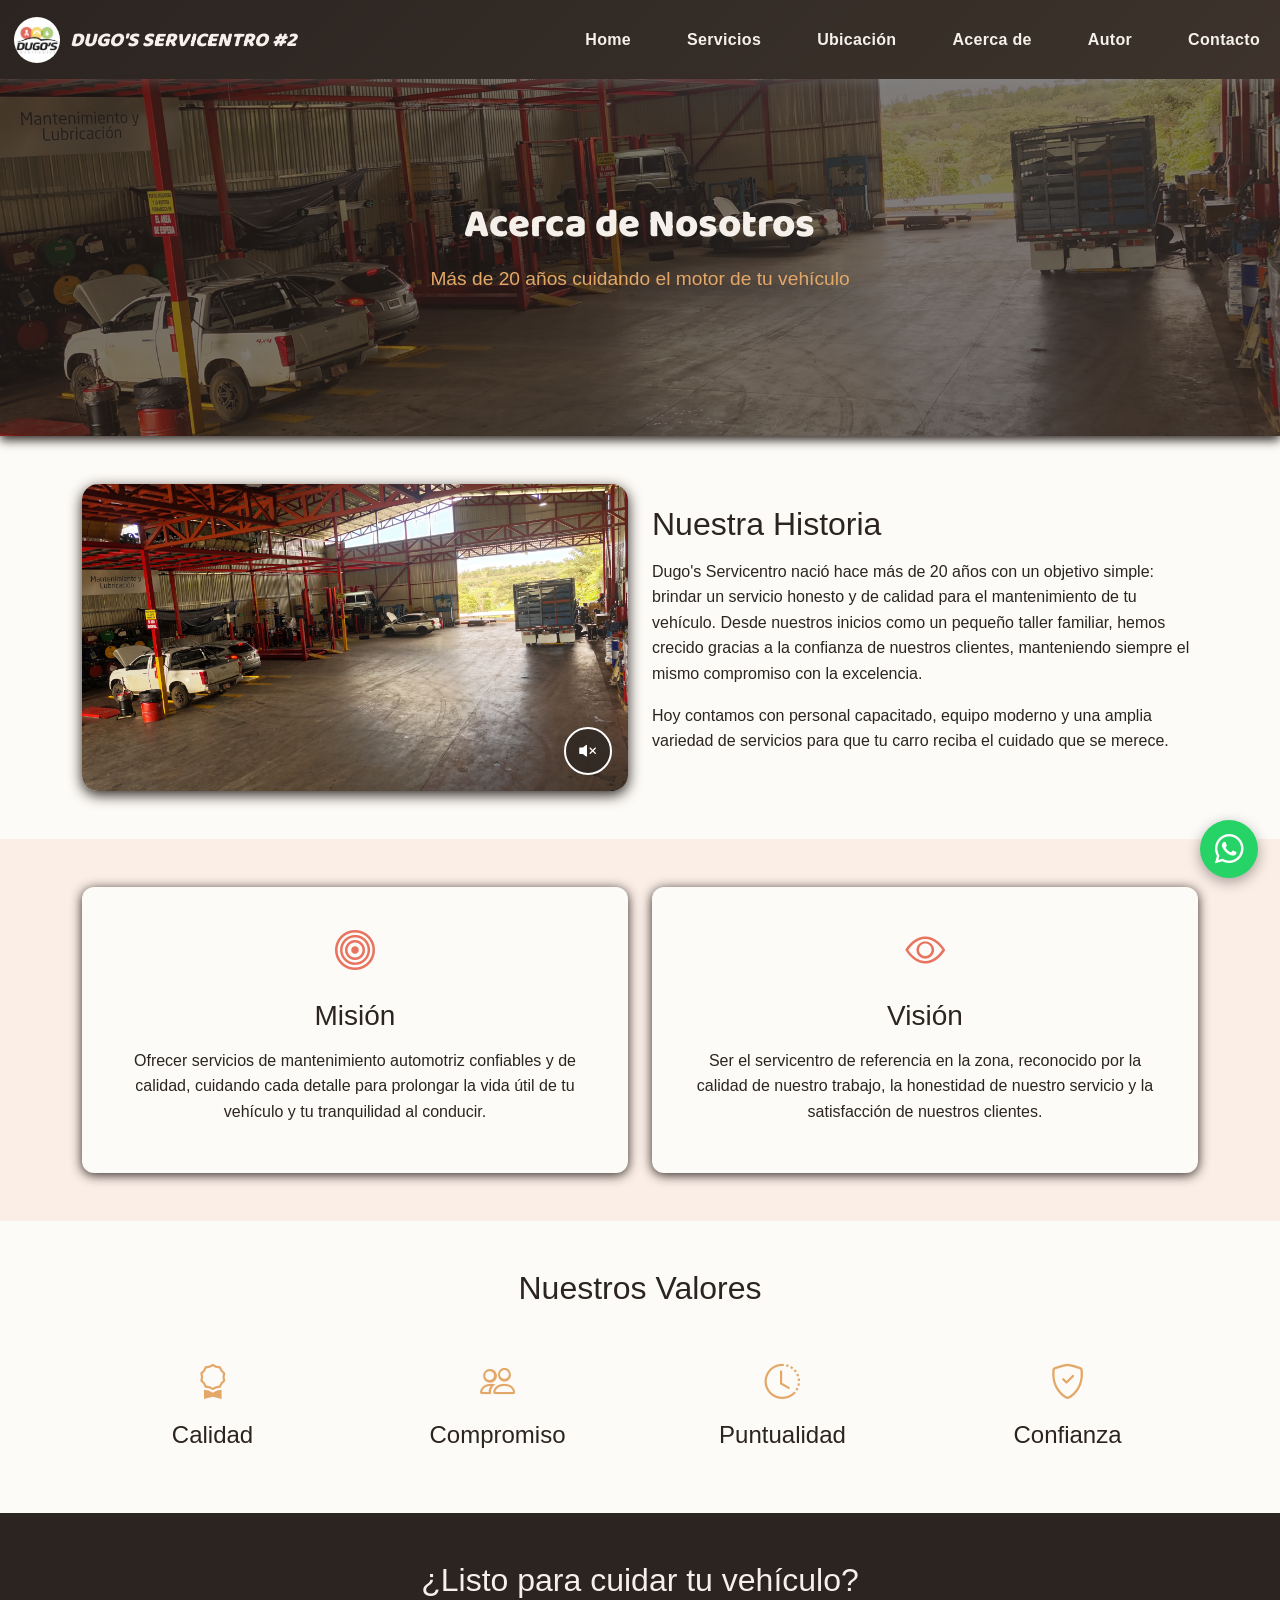
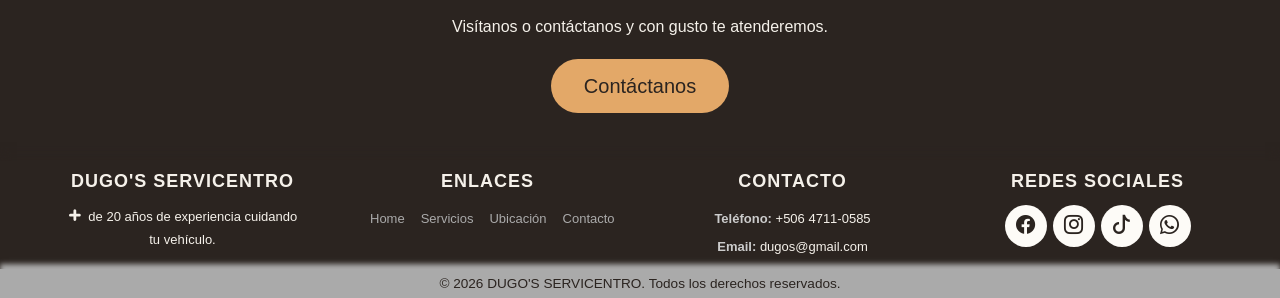
==== acerca.html @ f2dfa5b8 "Publicacion del sitio DUGO'S SERVICENTRO" ====
<!DOCTYPE html>
<html lang="es">

<head>
    <meta charset="UTF-8">
    <meta name="viewport" content="width=device-width, initial-scale=1.0">
    <title>Acerca de - DUGO'S SERVICENTRO #2</title>
    <!-- Google Font: Baloo 2 (tipografía del logo) -->
    <link rel="preconnect" href="https://fonts.googleapis.com">
    <link rel="preconnect" href="https://fonts.gstatic.com" crossorigin>
    <link href="https://fonts.googleapis.com/css2?family=Baloo+2:wght@700;800&display=swap" rel="stylesheet">

    <!--CSS BOOSTRAP-->
    <link href="https://cdn.jsdelivr.net/npm/bootstrap@5.3.8/dist/css/bootstrap.min.css" rel="stylesheet"
        integrity="sha384-sRIl4kxILFvY47J16cr9ZwB07vP4J8+LH7qKQnuqkuIAvNWLzeN8tE5YBujZqJLB" crossorigin="anonymous">
    <link rel="stylesheet" href="css/home.css">
    <!-- Icon Font Stylesheet -->
    <link href="https://cdnjs.cloudflare.com/ajax/libs/font-awesome/5.10.0/css/all.min.css" rel="stylesheet">
    <link rel="stylesheet" href="https://cdn.jsdelivr.net/npm/bootstrap-icons@1.11.3/font/bootstrap-icons.min.css">
</head>

<body>
    <!-- INICIO Encabezado principal y Barra de Navegación -->

    <nav class="navbar navbar-expand-lg fixed-top">
        <div class="container-fluid justify-content-lg-between">
            <div class="d-flex position-relative justify-content-center justify-content-lg-start w-100 w-lg-auto">
                <a class="navbar-brand d-flex align-items-center gap-2" href="index.html">
                    <img src="img/logoDugos.jpg" alt="Dugo's Servicentro" height="40">
                    DUGO'S SERVICENTRO #2
                </a>
                <button class="navbar-toggler position-absolute top-50 end-0 translate-middle-y" type="button"
                    data-bs-toggle="collapse" data-bs-target="#menuPrincipal" aria-controls="menuPrincipal"
                    aria-expanded="false" aria-label="Mostrar menú">
                    <span class="navbar-toggler-icon"></span>
                </button>
            </div>
            <div class="collapse navbar-collapse" id="menuPrincipal">
                <ul class="navbar-nav ms-auto mb-2 mb-lg-0 text-center text-nowrap">
                    <li class="nav-item">
                        <a class="nav-link" href="index.html">Home</a>
                    </li>
                    <li class="nav-item"><a class="nav-link" href="servicios.html">Servicios</a></li>
                    <li class="nav-item"><a class="nav-link" href="ubicacion.html">Ubicación</a></li>
                    <li class="nav-item"><a class="nav-link" aria-current="page" href="acerca.html">Acerca de</a></li>
                    <li class="nav-item"><a class="nav-link" href="autor.html">Autor</a></li>
                    <li class="nav-item"><a class="nav-link" href="contacto.html">Contacto</a></li>
                </ul>
            </div>
        </div>
    </nav>

    <main>
        <!-- INICIO Hero: Acerca de -->
        <section class="acerca-hero">
            <img src="img/dugosAcercade.jpeg" class="acerca-hero-img" alt="Taller de Dugo's Servicentro">
            <div class="acerca-hero-overlay">
                <h1>Acerca de Nosotros</h1>
                <p>Más de 20 años cuidando el motor de tu vehículo</p>
            </div>
        </section>
        <!-- FIN Hero: Acerca de -->

        <!-- INICIO Nuestra Historia -->
        <section class="acerca-historia py-5">
            <div class="container">
                <div class="row align-items-center gy-4">
                    <div class="col-lg-6">
                        <div class="video-historia-wrap">
                            <video id="videoHistoria" class="img-fluid rounded-4" autoplay muted loop playsinline
                                poster="img/dugosAcercade.jpeg">
                                <source src="img/acercaDugos2-comprimido.mp4" type="video/mp4">
                            </video>
                            <button id="btnSonidoHistoria" class="btn-sonido-overlay" aria-label="Activar sonido">
                                <i class="bi bi-volume-mute-fill"></i>
                            </button>
                        </div>
                    </div>
                    <div class="col-lg-6  ">
                        <h2>Nuestra Historia</h2>
                        <p>Dugo's Servicentro nació hace más de 20 años con un objetivo simple: brindar un servicio
                            honesto y de calidad para el mantenimiento de tu vehículo. Desde nuestros inicios como un
                            pequeño taller familiar, hemos crecido gracias a la confianza de nuestros clientes,
                            manteniendo siempre el mismo compromiso con la excelencia.</p>
                        <p>Hoy contamos con personal capacitado, equipo moderno y una amplia variedad de servicios
                            para que tu carro reciba el cuidado que se merece.</p>
                    </div>
                </div>
            </div>
        </section>
        <!-- FIN Nuestra Historia -->

        <!-- INICIO Misión y Visión -->
        <section class="section-mision-vision py-5">
            <div class="container">
                <div class="row g-4">
                    <div class="col-md-6">
                        <div class="card-mision h-100">

                            <i class="bi bi-bullseye"></i>
                            <h3>Misión</h3>
                            <p>Ofrecer servicios de mantenimiento automotriz confiables y de calidad, cuidando cada
                                detalle para prolongar la vida útil de tu vehículo y tu tranquilidad al conducir.</p>
                        </div>
                    </div>
                    <div class="col-md-6">
                        <div class="card-mision card-vision h-100">
                            <i class="bi bi-eye"></i>
                            <h3>Visión</h3>
                            <p>Ser el servicentro de referencia en la zona, reconocido por la calidad de nuestro
                                trabajo, la honestidad de nuestro servicio y la satisfacción de nuestros clientes.</p>
                        </div>
                    </div>
                </div>
            </div>
        </section>
        <!-- FIN Misión y Visión -->

        <!-- INICIO Nuestros Valores -->
        <section class="section-valores py-5">
            <div class="container">
                <h2 class="text-center mb-5">Nuestros Valores</h2>
                <div class="row g-4 text-center">
                    <div class="col-6 col-md-3">
                        <div class="valor-item">
                            <i class="bi bi-award"></i>
                            <h4>Calidad</h4>
                        </div>
                    </div>
                    <div class="col-6 col-md-3">
                        <div class="valor-item">
                            <i class="bi bi-people"></i>
                            <h4>Compromiso</h4>
                        </div>
                    </div>
                    <div class="col-6 col-md-3">
                        <div class="valor-item">
                            <i class="bi bi-clock-history"></i>
                            <h4>Puntualidad</h4>
                        </div>
                    </div>
                    <div class="col-6 col-md-3">
                        <div class="valor-item">
                            <i class="bi bi-shield-check"></i>
                            <h4>Confianza</h4>
                        </div>
                    </div>
                </div>
            </div>
        </section>
        <!-- FIN Nuestros Valores -->

        <!-- INICIO CTA -->
        <section class="acerca-cta text-center py-5">
            <div class="container">
                <h2>¿Listo para cuidar tu vehículo?</h2>
                <p>Visítanos o contáctanos y con gusto te atenderemos.</p>
                <a href="contacto.html" class="btn btn-lg">Contáctanos</a>
            </div>
        </section>
        <!-- FIN CTA -->
    </main>

    <!-- INICIO footer -->
    <footer>
        <div class="footer-top">
            <div class="footer-content">
                <div class="footer-column">
                    <h3>DUGO'S SERVICENTRO</h3>
                    <p><i class="bi bi-plus-lg"></i> de 20 años de experiencia cuidando tu
                        vehículo.</p>

                </div>
                <div class="footer-column">
                    <h3>Enlaces</h3>
                    <ul>
                        <li><a href="index.html">Home</a></li>
                        <li><a href="servicios.html">Servicios</a></li>
                        <li><a href="ubicacion.html">Ubicación</a></li>
                        <li><a href="contacto.html">Contacto</a></li>
                    </ul>
                </div>
                <div class="footer-column">
                    <h3>Contacto</h3>
                    <p><strong>Teléfono:</strong> +506 4711-0585</p>
                    <p><strong>Email:</strong> dugos@gmail.com</p>
                </div>
                <div class="footer-column">
                    <h3>Redes sociales</h3>
                    <div class="redes-sociales">
                        <a href="https://facebook.com" target="_blank" rel="noopener" aria-label="Facebook"><i
                                class="bi bi-facebook"></i></a>
                        <a href="https://instagram.com" target="_blank" rel="noopener" aria-label="Instagram"><i
                                class="bi bi-instagram"></i></a>
                        <a href="https://tiktok.com" target="_blank" rel="noopener" aria-label="TikTok"><i
                                class="bi bi-tiktok"></i></a>
                        <a href="https://wa.me/50663213838" target="_blank" rel="noopener" aria-label="WhatsApp"><i
                                class="bi bi-whatsapp"></i></a>
                    </div>
                </div>
            </div>
        </div>
        <div class="footer-bottom text-center py-1">
            &copy; <span id="anioActual"></span> DUGO'S SERVICENTRO. Todos los derechos reservados.
        </div>
    </footer>
    <!-- FIN footer -->
    <a href="https://wa.me/50663213838" target="_blank" rel="noopener" class="whatsapp-flotante"
        aria-label="Escribir por WhatsApp"><i class="bi bi-whatsapp"></i></a>


    <!--JS boostrap-->
    <script src="https://cdn.jsdelivr.net/npm/bootstrap@5.3.8/dist/js/bootstrap.bundle.min.js"
        integrity="sha384-FKyoEForCGlyvwx9Hj09JcYn3nv7wiPVlz7YYwJrWVcXK/BmnVDxM+D2scQbITxI"
        crossorigin="anonymous"></script>
    <script src="js/principal.js"></script>

</body>

</html>
---- css/home.css ----
/* ========== INICIO estilos generales ========== */
* {
    margin: 0;
    padding: 0;
    box-sizing: border-box;
}

:root {
    /* Fondos */
    --bg-body: #FDFBF7;
    --bg-section-1: #FDFBF7;
    --bg-section-2: #FBEEE6;
    --bg-section-3: #F5EFDC;
    --bg-footer: #2B2420;

    /* Texto */
    --text-body: #2B2420;
    --text-footer: #F5F1EA;

    /* Acentos (colores del logo) */
    --color-coral: #E8735F;
    --color-naranja: #E3A868;
    --color-oliva: #C9C24E;


}

html {
    scroll-behavior: smooth;
    height: 100%;
    overflow-x: hidden;
    background-color: var(--bg-footer);
}

body {
    font-family: 'Open Sans', 'Roboto', 'Poppins', sans-serif;
    color: var(--text-body);
    line-height: 1.6;
    min-height: 100vh;
    min-height: 100dvh;
    padding-top: 76px;
    overflow-x: hidden;
    background-color: var(--bg-section-1);
    display: flex;
    flex-direction: column;
}

main {
    flex: 1 0 auto;
}

img {
    max-width: 100%;
    height: auto;
    display: block;
}

h1,
h2,
h3,
h4,
h5,
h6 {
    color: var(--text-body);
    margin-bottom: 15px;
}

a {
    color: var(--text-body);
    text-decoration: none;
}

a:hover {
    color: var(--color-oliva);
    text-decoration: underline;
}

/* ========== fin estilos generales ========== */


/* ========== INICIO Barra de Navegación ========== */
.navbar {
    background: linear-gradient(135deg, #2B2420 0%, #3d332c 100%);
    box-shadow: 0 2px 12px rgba(149, 148, 148, 0.35);
    padding-top: 0.6rem;
    padding-bottom: 0.6rem;
}

.navbar-nav {
    gap: 0.5rem;

}


.navbar-collapse {
    background-color: var(--bg-footer);
    margin-top: 10px;
    padding: 12px 15px;
    border-radius: 0 0 10px 10px;
    box-shadow: 0 4px 14px rgba(0, 0, 0, 0.35);
}

.navbar-brand {
    font-family: 'Baloo 2', sans-serif;
    font-weight: 800;
    font-style: italic;
    color: var(--text-footer);
}

.navbar-brand:hover,
.navbar-brand:focus {
    color: var(--text-footer);
}

.navbar-brand img {
    height: 50px;
    width: auto;
    border-radius: 50%;
    border: 2px solid transparent;
    transition: border-color 0.25s ease, transform 0.25s ease;
}

.navbar-brand:hover img {
    border-color: var(--color-coral);
    transform: scale(1.05);
}

.nav-link {
    position: relative;
    color: var(--text-footer);
    font-weight: 600;
    letter-spacing: 0.02em;
    transition: color 0.25s ease;
}


.nav-link:hover,
.nav-link:focus-visible {
    color: var(--color-coral);
}

.navbar-nav .nav-link.show {
    color: var(--color-coral);
}

.navbar-nav .nav-link.active {
    color: #fff;
}

.navbar a:hover {
    text-decoration: none;
}

.navbar-toggler {
    background-color: transparent;
    border: 2px solid var(--text-footer);
    border-radius: 8px;
    padding: 0.5rem 0.7rem;
    line-height: 1;
}

.navbar-toggler i {
    color: var(--bg-footer);
    font-size: 1.6rem;
}

.navbar-toggler-icon {
    --bs-navbar-toggler-icon-bg: url("data:image/svg+xml,%3csvg xmlns='http://www.w3.org/2000/svg' viewBox='0 0 30 30'%3e%3cpath stroke='%23fff' stroke-linecap='round' stroke-miterlimit='10' stroke-width='2' d='M4 7h22M4 15h22M4 23h22'/%3e%3c/svg%3e");
}


.navbar-toggler:focus {
    box-shadow: 0 0 0 0.15rem rgba(255, 255, 255, 0.6);
}

.dropdown-menu {
    background-color: #3d332c;
    border: none;
    border-radius: 10px;
    box-shadow: 0 6px 20px rgba(0, 0, 0, 0.3);
    padding: 0.4rem;
}

.dropdown-item {
    color: var(--bg-section-3);
    border-radius: 6px;
    transition: background-color 0.2s ease, color 0.2s ease;
}

.dropdown-item:hover,
.dropdown-item:focus-visible {
    background-color: var(--bg-section-3);
    color: var(--bg-footer);
}

@media (min-width: 992px) {
    .navbar-collapse {
        background-color: transparent;
        margin-top: 0;
        padding: 0;
        border-radius: 0;
        box-shadow: none;
    }

    .navbar-nav {
        gap: 2.5rem;
    }
}

/* ========== FIN Barra de Navegación ========== */


/* ========== INICIO Sección Banner: información principal y bienvenida ========== */
#banner {

    width: 100%;
    height: 100%;
    margin: 0;
    padding: 0;
    box-shadow: 0 4px 10px var(--bg-footer);
}

#banner .carousel {
    width: 100%;
    height: 70vh;
    position: relative;
}

#banner .carousel-inner {
    height: 100%;
}

#banner .carousel-item {
    height: 100%;
    width: 100%;
}

#banner .carousel-item img {
    height: 100%;
    width: 100%;
    object-fit: cover;
}

#banner .carousel-caption {
    background: rgba(0, 0, 0, 0.5);
    padding: 40px 20px;
    border-radius: 50px;
}

#banner .carousel-caption h5 {
    color: var(--color-naranja);
    font-size: 38px;
    font-weight: bold;
    margin-bottom: 20px;
}

#banner .carousel-caption p {
    color: var(--color-oliva);
    font-size: 18px;
}

/* ========== FIN Sección Banner: información principal y bienvenida ========== */


/*=== Inicio de informacion==*/

.informacion {
    display: flex;
    align-items: center;
    justify-content: center;
    gap: 4rem;
    padding: 5rem 8%;
    flex-wrap: wrap;
    scroll-margin-top: 90px;
    box-shadow: 0 -4px 10px var(--bg-footer);

}

.logo-img-wrap {
    flex: 0 0 320px;
}

.logo-img-wrap img {
    width: 320px;
    height: 320px;
    object-fit: fill;
    border-radius: 100%;
    border: 8px solid #2B2420;
}

.informacion-content {
    flex: 0 0 420px;
    max-width: 520px;
}

.informacion-content h1 {
    font-size: 2rem;
    margin-bottom: 1rem;
    font-family: Georgia, 'Times New Roman', serif;
}

.informacion-content p {
    color: var(--text-body);
}

.informacion-content .Info-check {
    display: flex;
    align-items: flex-start;
    gap: 0.6rem;
    color: var(--text-body);
    font-weight: 500;
}

.Info-check i {
    color: var(--color-coral);
    background: none;
    border-radius: 50%;
    width: 50px;
    height: 50px;
    display: inline-flex;
    align-items: flex-start;
    font-size: 0.8rem;
}


.btn {

    display: block;
    width: fit-content;
    margin: 1.2rem auto 0;
    background-color: var(--color-naranja);
    color: var(--bg-footer);
    font-weight: 200;
    padding: 0.7rem 2rem;
    border-radius: 50px;
    transition: background-color 0.2s ease-in-out;
}

.btn:hover {
    background-color: var(--color-coral);
    color: var(--color-oliva);

}

/*=== final de informacion==*/

/* Inicio de Consejos*/

.section-consejos {
    background-color: var(--bg-section-1);
    box-shadow: 0 -4px 10px var(--bg-footer);
}

.card-servicio {
    box-shadow: 0 2px 12px var(--bg-footer);
    transition: transform 0.51s;

}

.card-servicio:hover {
    box-shadow: 0 6px 20px var(--bg-footer);
    transform: translateY(-8px);

}

.reveal-consejo span {
    display: inline-block;
    opacity: 0;
    transform: translateY(20px);
    transition: opacity 0.4s ease, transform 0.4s ease;
}

.reveal-consejo.visible span {
    opacity: 1;
    transform: translateY(0);
}


.card-servicio .card-img-top {
    height: 400px;
    object-fit: cover;
}



/*Fin de Noticias*/

/* ---Inicio de preguntas frecuentes --- */
.section-preguntas {
    background-color: var(--bg-section-1);
    box-shadow: 0 -4px 10px var(--bg-footer);
    max-width: 2400px;
}

.section-preguntas h2 {
    text-align: center;

}

.reveal-titulo span {
    display: inline-block;
    opacity: 0;
    transform: translateY(20px);
    transition: opacity 0.4s ease, transform 0.4s ease;
}

.reveal-titulo.visible span {
    opacity: 1;
    transform: translateY(0);
}



.accordion-lubricentro .accordion-button {
    font-weight: 600;
    color: var(--text-body);
}

.accordion-lubricentro .accordion-button:not(.collapsed) {
    color: var(--bg-section-1);
    background-color: var(--bg-footer);
    box-shadow: inset 0 -1px 0 rgba(0, 0, 0, 0.1);


}

.accordion-lubricentro .accordion-button:not(.collapsed)::after {
    background-image: url("data:image/svg+xml,%3csvg xmlns='http://www.w3.org/2000/svg' viewBox='0 0 16 16' fill='%23fff'%3e%3cpath fill-rule='evenodd' d='M1.646 4.646a.5.5 0 0 1 .708 0L8 10.293l5.646-5.647a.5.5 0 0 1 .708.708l-6 6a.5.5 0 0 1-.708 0l-6-6a.5.5 0 0 1 0-.708z'/%3e%3c/svg%3e");
}



.accordion-lubricentro .accordion-button:focus {
    box-shadow: 0 0 0 0.2rem white;
}

.accordion-lubricentro .accordion-button::after {
    filter: none;
}

/*=====Redes sociales=====*/

.redes-sociales {
    display: flex;
    flex-wrap: nowrap;
    justify-content: center;
    gap: 6px;
}

.redes-sociales a {
    display: inline-flex;
    align-items: center;
    justify-content: center;
    width: 36px;
    height: 36px;
    border-radius: 50%;
    background-color: var(--bg-body);
    color: var(--text-body);
    font-size: 1rem;
    transition: background-color 0.25s ease, transform 0.25s ease;
}

@media (min-width: 1001px) {
    .redes-sociales a {
        width: 42px;
        height: 42px;
        font-size: 1.2rem;
    }
}

.redes-sociales a:hover {
    background-color: var(--bg-footer);
    color: var(--text-footer);
    transform: translateY(-3px);
}


.redes-sociales a:hover .bi-facebook {
    color: #1877f2;
}

.redes-sociales a:hover .bi-instagram {
    color: #E1306C;
}

.redes-sociales a:hover .bi-tiktok {
    color: white;
}

.redes-sociales a:hover .bi-whatsapp {
    color: #25D366;
}

.whatsapp-flotante {
    position: fixed;
    bottom: 22px;
    right: 22px;
    z-index: 1050;
    background-color: #25D366;
    color: #fff;
    width: 58px;
    height: 58px;
    border-radius: 50%;
    display: flex;
    align-items: center;
    justify-content: center;
    font-size: 1.8rem;
    box-shadow: 0 4px 14px rgba(0, 0, 0, 0.35);
    animation: pulso 2.2s infinite;
}


.whatsapp-flotante:hover {
    color: var(--bg-footer);
}

@keyframes pulso {
    0% {
        box-shadow: 0 0 0 0 rgba(37, 211, 102, 0.55);
    }

    70% {
        box-shadow: 0 0 0 14px rgba(37, 211, 102, 0);
    }

    100% {
        box-shadow: 0 0 0 0 rgba(37, 211, 102, 0);
    }
}

/* <!-- INICIO footer -->*/


.footer-top h3 {
    color: var(--text-footer) !important;
    font-size: 18px;
    margin-bottom: 2px;
    text-transform: uppercase;
    letter-spacing: 1px;
    font-weight: bold;
    position: relative;
    padding-bottom: 10px;
}


.footer-top {
    background-color: var(--bg-footer);
    padding: 10px 50px 5px;
    color: var(--text-footer);
    box-shadow: 0 -4px 10px var(--bg-footer);
}

.footer-content {
    max-width: 2000px;
    margin: 0 auto;
    flex-wrap: wrap;
    display: flex;
    justify-content: center;
    gap: 40px;

}

.footer-column {
    flex: 0 0 100%;
    min-width: 0;
    text-align: center;
    padding: 0 15px;
    margin: 2px;
    position: relative;
}

@media (min-width: 1001px) {
    .footer-column {
        flex: 0 0 calc(25% - 30px);
        min-width: 180px;
        margin: 0 0 2px;
    }
}



.footer-column p {
    font-size: 13px;
    line-height: 1.8;
    margin-bottom: 3px;
    display: inline-block;
}

.footer-column p strong {
    color: #ccc;
}

.footer-column p .bi-plus-lg {
    color: var(--text-footer);
    margin-right: 4px;
    -webkit-text-stroke: 2px var(--text-footer);
}

.footer-column ul {
    list-style: none;
    padding: 0;
    margin: 0;
    display: inline-flex;
    gap: 8px 16px;
}


.footer-column ul li {
    margin-bottom: 0;
}

.footer-column ul li a {
    color: #aaa;
    font-size: 13px;
    text-decoration: none;
    transition: color 0.2s ease;
}

.footer-column ul li a:hover {
    color: var(--color-coral);
    text-decoration: none;
}

.footer-bottom {
    font-size: 0.85rem;
    background-color: #aaa;
    box-shadow: 0 -5px 5px #aaa;

}

/* ========== INICIO banner Página Acerca de ========== */

.acerca-hero {
    position: relative;
    min-height: 40vh;
    display: flex;
    align-items: center;
    justify-content: center;
    overflow: hidden;
    box-shadow: 0 4px 10px var(--bg-footer);
}

.acerca-hero-img {
    position: absolute;
    inset: 0;
    width: 100%;
    height: 100%;
    object-fit: cover;
    z-index: 0;
    box-shadow: 0 4px 10px var(--bg-footer);
}

.acerca-hero::before {
    content: '';
    position: absolute;
    inset: 0;
    background-color: rgba(43, 36, 32, 0.6);
    z-index: 1;
}

.acerca-hero-overlay {
    position: relative;
    z-index: 2;
    text-align: center;
    color: var(--text-footer);
    padding: 2rem;
}

.acerca-hero-overlay h1 {
    color: var(--text-footer);
    font-family: 'Baloo 2', sans-serif;
    font-weight: 800;
}

.acerca-hero-overlay p {
    color: var(--color-naranja);
    font-size: 1.2rem;
}

/*
fin del banner de acerca de*/

/*Inicio de Historia*/
.acerca-historia {
    background-color: var(--bg-section-1);
}

.acerca-historia img {

    box-shadow: 0 4px 14px var(--bg-footer);

}

.video-historia-wrap {
    position: relative;
}

.video-historia-wrap video {
    width: 100%;
    display: block;
    box-shadow: 0 4px 14px var(--bg-footer);
}

.btn-sonido-overlay {
    position: absolute;
    bottom: 16px;
    right: 16px;
    width: 48px;
    height: 48px;
    border-radius: 50%;
    background-color: rgba(43, 36, 32, 0.75);
    color: #fff;
    border: 2px solid #fff;
    font-size: 1.3rem;
    display: flex;
    align-items: center;
    justify-content: center;
    cursor: pointer;
    transition: background-color 0.2s ease, transform 0.2s ease;
}

.btn-sonido-overlay:hover {
    background-color: var(--color-coral);
    transform: scale(1.08);
}

.section-mision-vision {
    background-color: var(--bg-section-2);

}



.card-mision {
    background-color: var(--bg-body);
    border-radius: 12px;
    padding: 2rem;
    box-shadow: 0 2px 12px var(--bg-footer);
    text-align: center;
    transition: transform 0.51s;

}

.card-mision:hover {
    box-shadow: 0 6px 20px var(--bg-footer);
    transform: translateY(-25px);
}



.card-mision i {
    font-size: 2.5rem;
    color: var(--color-coral);
    margin-bottom: 1rem;
    display: inline-block;
}

.card-vision:hover {
    box-shadow: 0 6px 20px var(--bg-footer);
    transform: translateY(-25px);
}



.section-valores {
    background-color: var(--bg-section-1);
}

.valor-item i {
    font-size: 2.2rem;
    color: var(--color-naranja);
    margin-bottom: 0.6rem;
    display: inline-block;
}

.acerca-cta {
    background-color: var(--bg-footer);
    color: var(--text-footer);
}

.acerca-cta h2 {
    color: var(--text-footer);
}

/* ========== FIN Página Acerca de ========== */


/* ========== INICIO Página Autor ========== */
.autor-foto {
    width: 260px;
    height: 260px;
    object-fit: cover;
    border-radius: 50%;
    border: 8px solid var(--bg-footer);
    margin: 0 auto;
    box-shadow: 0 4px 14px var(--bg-footer);
}

.autor-rol {
    color: var(--color-coral);
    font-weight: 600;
    margin-bottom: 1rem;
}

.autor-contacto-rapido {
    display: flex;
    flex-wrap: wrap;
    gap: 1rem;
    margin-top: 1.2rem;
}

.autor-contacto-rapido a {
    display: inline-flex;
    align-items: center;
    gap: 0.4rem;
    font-weight: 600;
    color: var(--text-body);
}

.autor-contacto-rapido a:hover {
    color: var(--color-coral);
}

/* ========== FIN Página Autor ========== */


/* ========== INICIO Página Contacto ========== */
.contacto-info-form {
    background-color: var(--bg-section-1);
}

.lista-contacto {
    list-style: none;
    padding: 0;
    margin: 1.5rem 0;
}

.lista-contacto li {
    display: flex;
    align-items: center;
    gap: 0.7rem;
    margin-bottom: 0.9rem;
}

.lista-contacto i {
    color: var(--color-coral);
    font-size: 1.2rem;
    flex: 0 0 auto;
}

.form-contacto {
    background-color: var(--bg-body);
    border-radius: 12px;
    padding: 2rem;
    box-shadow: 0 2px 12px var(--bg-footer);
}

.form-contacto .form-control:focus {
    border-color: var(--color-naranja);
    box-shadow: 0 0 0 0.2rem rgba(227, 168, 104, 0.35);
}

.contacto-mapa iframe {
    display: block;
    box-shadow: 0 -4px 10px var(--bg-footer);
}

/* ========== FIN Página Contacto ========== */


/* ========== INICIO Página Ubicación ========== */
.ubicacion-mapa-section {
    background-color: var(--bg-section-1);
}

#mapa-ubicacion {
    width: 100%;
    height: 450px;
    border-radius: 12px;
    box-shadow: 0 4px 14px var(--bg-footer);
}

#ubicacion-estado.text-success {
    color: #2e7d32;
    font-weight: 600;
}

#ubicacion-estado.text-danger {
    color: #c62828;
    font-weight: 600;
}

/* ========== FIN Página Ubicación ========== */


/* ========== INICIO Página Servicios ========== */
.section-servicios {
    background-color: var(--bg-section-1);
}

.card-servicio-icono {
    box-shadow: 0 2px 12px var(--bg-footer);
    transition: transform 0.3s ease;
}

.card-servicio-icono:hover {
    transform: translateY(-8px);
    box-shadow: 0 6px 20px var(--bg-footer);
}

.servicio-icono {
    font-size: 2.5rem;
    color: var(--color-coral);
    margin-bottom: 1rem;
}

.section-galeria {
    background-color: var(--bg-section-2);
}

.btn-filtro {
    background-color: transparent;
    border: 2px solid var(--bg-footer);
    color: var(--text-body);
    border-radius: 50px;
    padding: 0.4rem 1.2rem;
    margin: 0.25rem;
    font-weight: 600;
    transition: background-color 0.2s ease, color 0.2s ease;
}

.btn-filtro:hover {
    background-color: var(--color-oliva);
    color: var(--bg-footer);
}

.btn-filtro.active {
    background-color: var(--bg-footer);
    color: var(--text-footer);
}

.galeria-img {
    width: 100%;
    height: 220px;
    object-fit: cover;
    box-shadow: 0 2px 12px var(--bg-footer);
    transition: transform 0.3s ease;
}

.galeria-img:hover {
    transform: scale(1.03);
}

/* ========== FIN Página Servicios ========== */
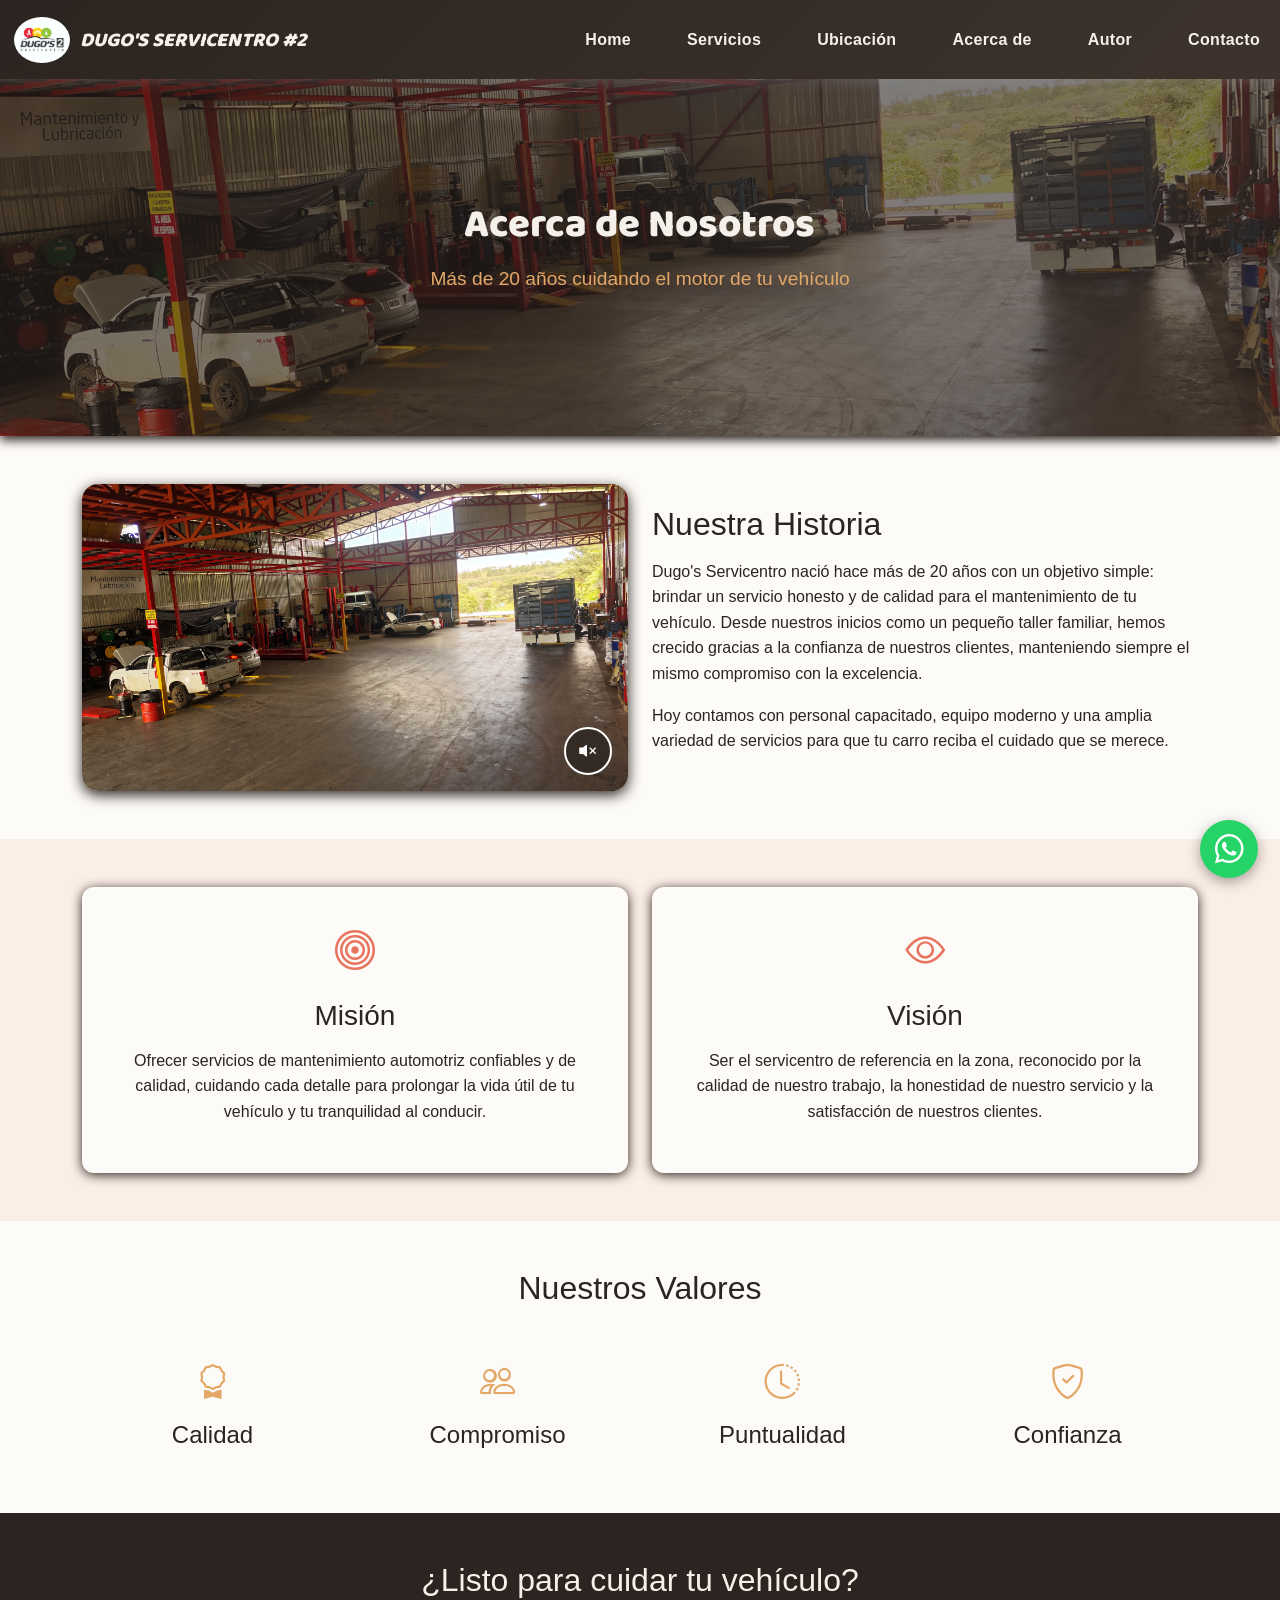
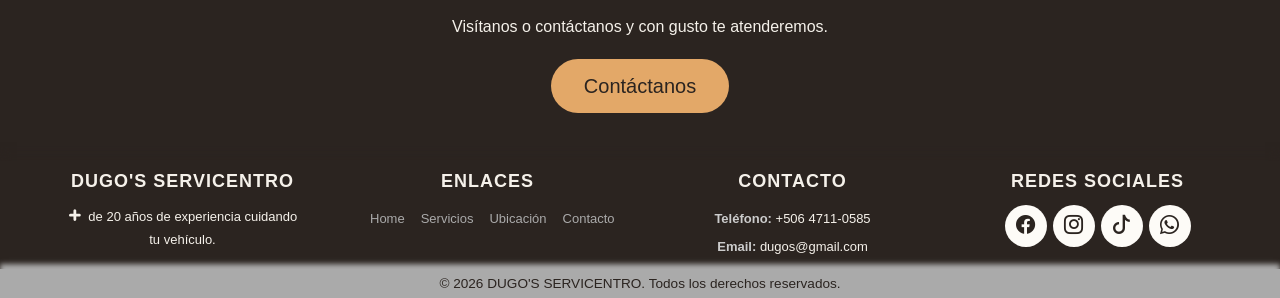
==== commit 0a41d474: "Actualizar logo a logoDugos.jpeg y referencias en todas las paginas" ====
--- a/acerca.html
+++ b/acerca.html
@@ -26,7 +26,7 @@
         <div class="container-fluid justify-content-lg-between">
             <div class="d-flex position-relative justify-content-center justify-content-lg-start w-100 w-lg-auto">
                 <a class="navbar-brand d-flex align-items-center gap-2" href="index.html">
-                    <img src="img/logoDugos.jpg" alt="Dugo's Servicentro" height="40">
+                    <img src="img/logoDugos.jpeg" alt="Dugo's Servicentro" height="40">
                     DUGO'S SERVICENTRO #2
                 </a>
                 <button class="navbar-toggler position-absolute top-50 end-0 translate-middle-y" type="button"
--- a/css/home.css
+++ b/css/home.css
@@ -257,6 +257,27 @@
 #banner .carousel-caption p {
     color: var(--color-oliva);
     font-size: 18px;
+}
+
+@media (max-width: 767.98px) {
+    #banner .carousel {
+        height: auto;
+        aspect-ratio: 16 / 9;
+    }
+
+    #banner .carousel-caption {
+        padding: 16px 14px;
+        border-radius: 16px;
+    }
+
+    #banner .carousel-caption h5 {
+        font-size: 22px;
+        margin-bottom: 8px;
+    }
+
+    #banner .carousel-caption p {
+        font-size: 14px;
+    }
 }
 
 /* ========== FIN Sección Banner: información principal y bienvenida ========== */
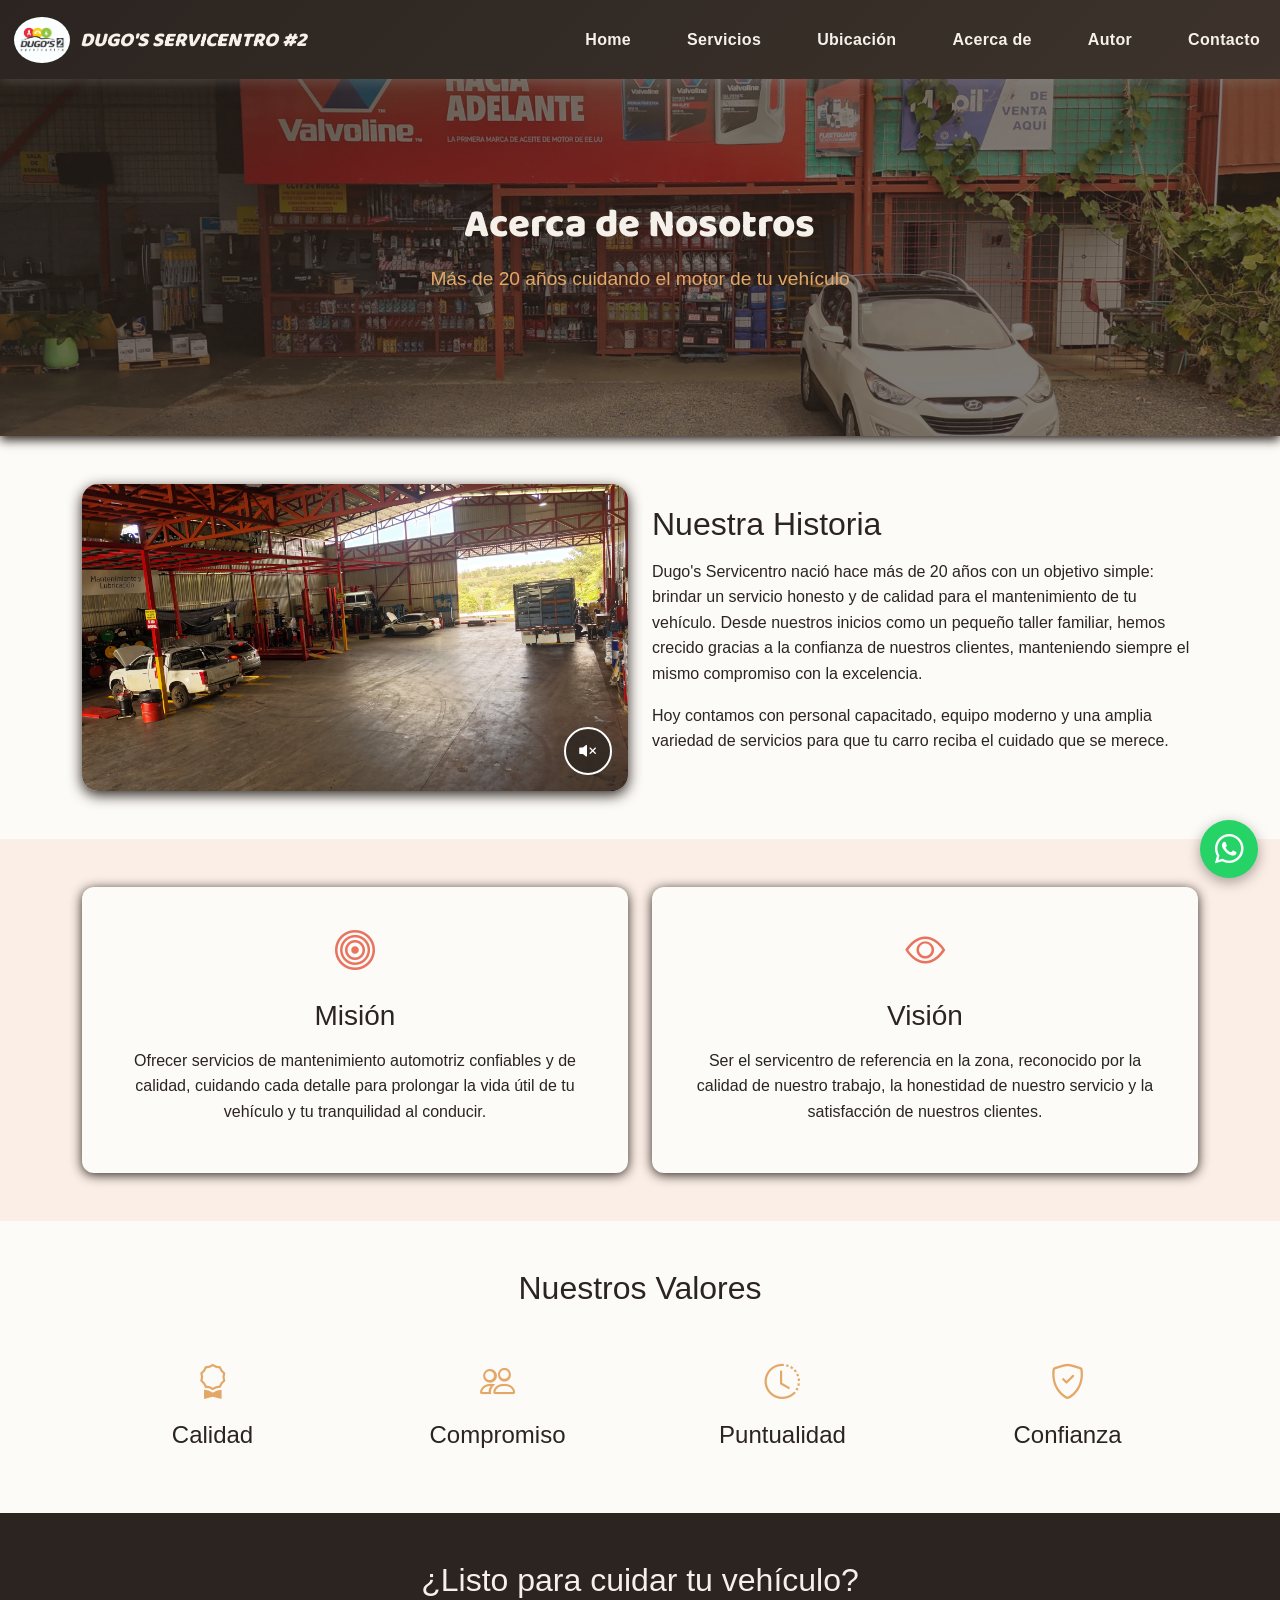
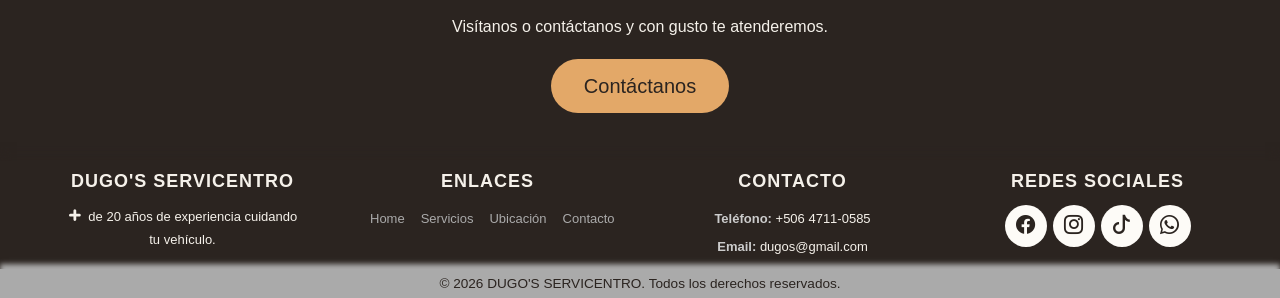
==== commit 27370929: "Actualizar galeria de trabajos, clima en ubicacion y enlaces de contacto - Convertir fotos HEIC del " ====
--- a/acerca.html
+++ b/acerca.html
@@ -53,7 +53,7 @@
     <main>
         <!-- INICIO Hero: Acerca de -->
         <section class="acerca-hero">
-            <img src="img/dugosAcercade.jpeg" class="acerca-hero-img" alt="Taller de Dugo's Servicentro">
+            <img src="img/dugosBanner1.jpeg" class="acerca-hero-img" alt="Taller de Dugo's Servicentro">
             <div class="acerca-hero-overlay">
                 <h1>Acerca de Nosotros</h1>
                 <p>Más de 20 años cuidando el motor de tu vehículo</p>
@@ -188,7 +188,7 @@
                 <div class="footer-column">
                     <h3>Redes sociales</h3>
                     <div class="redes-sociales">
-                        <a href="https://facebook.com" target="_blank" rel="noopener" aria-label="Facebook"><i
+                        <a href="https://www.facebook.com/p/Dugos-2-61571869091910/" target="_blank" rel="noopener" aria-label="Facebook"><i
                                 class="bi bi-facebook"></i></a>
                         <a href="https://instagram.com" target="_blank" rel="noopener" aria-label="Instagram"><i
                                 class="bi bi-instagram"></i></a>
--- a/css/home.css
+++ b/css/home.css
@@ -12,6 +12,7 @@
     --bg-section-2: #FBEEE6;
     --bg-section-3: #F5EFDC;
     --bg-footer: #2B2420;
+    --dg: linear-gradient(90deg, red 0%, yellow 50%, green 100%);
 
     /* Texto */
     --text-body: #2B2420;
@@ -794,6 +795,16 @@
     display: inline-block;
 }
 
+.tecnologias-grid .valor-item i {
+    font-size: 1.5rem;
+    margin-bottom: 0.4rem;
+}
+
+.tecnologias-grid .valor-item h4 {
+    font-size: 0.8rem;
+    margin-bottom: 0;
+}
+
 .acerca-cta {
     background-color: var(--bg-footer);
     color: var(--text-footer);
@@ -911,6 +922,28 @@
     font-weight: 600;
 }
 
+.section-clima {
+    width: 100%;
+    background-color: var(--bg-section-1);
+    color: var(--bg-footer);
+    padding: 20px 16px;
+    text-align: center;
+}
+
+.clima-contenido {
+    position: relative;
+}
+
+.section-clima p {
+    color: var(--bg-footer);
+    font-weight: 600;
+}
+
+.clima-icono {
+    font-size: 1.8rem;
+    color: var(--color-naranja);
+}
+
 /* ========== FIN Página Ubicación ========== */
 
 
@@ -936,7 +969,7 @@
 }
 
 .section-galeria {
-    background-color: var(--bg-section-2);
+    background-color: var(--bg-section-1);
 }
 
 .btn-filtro {
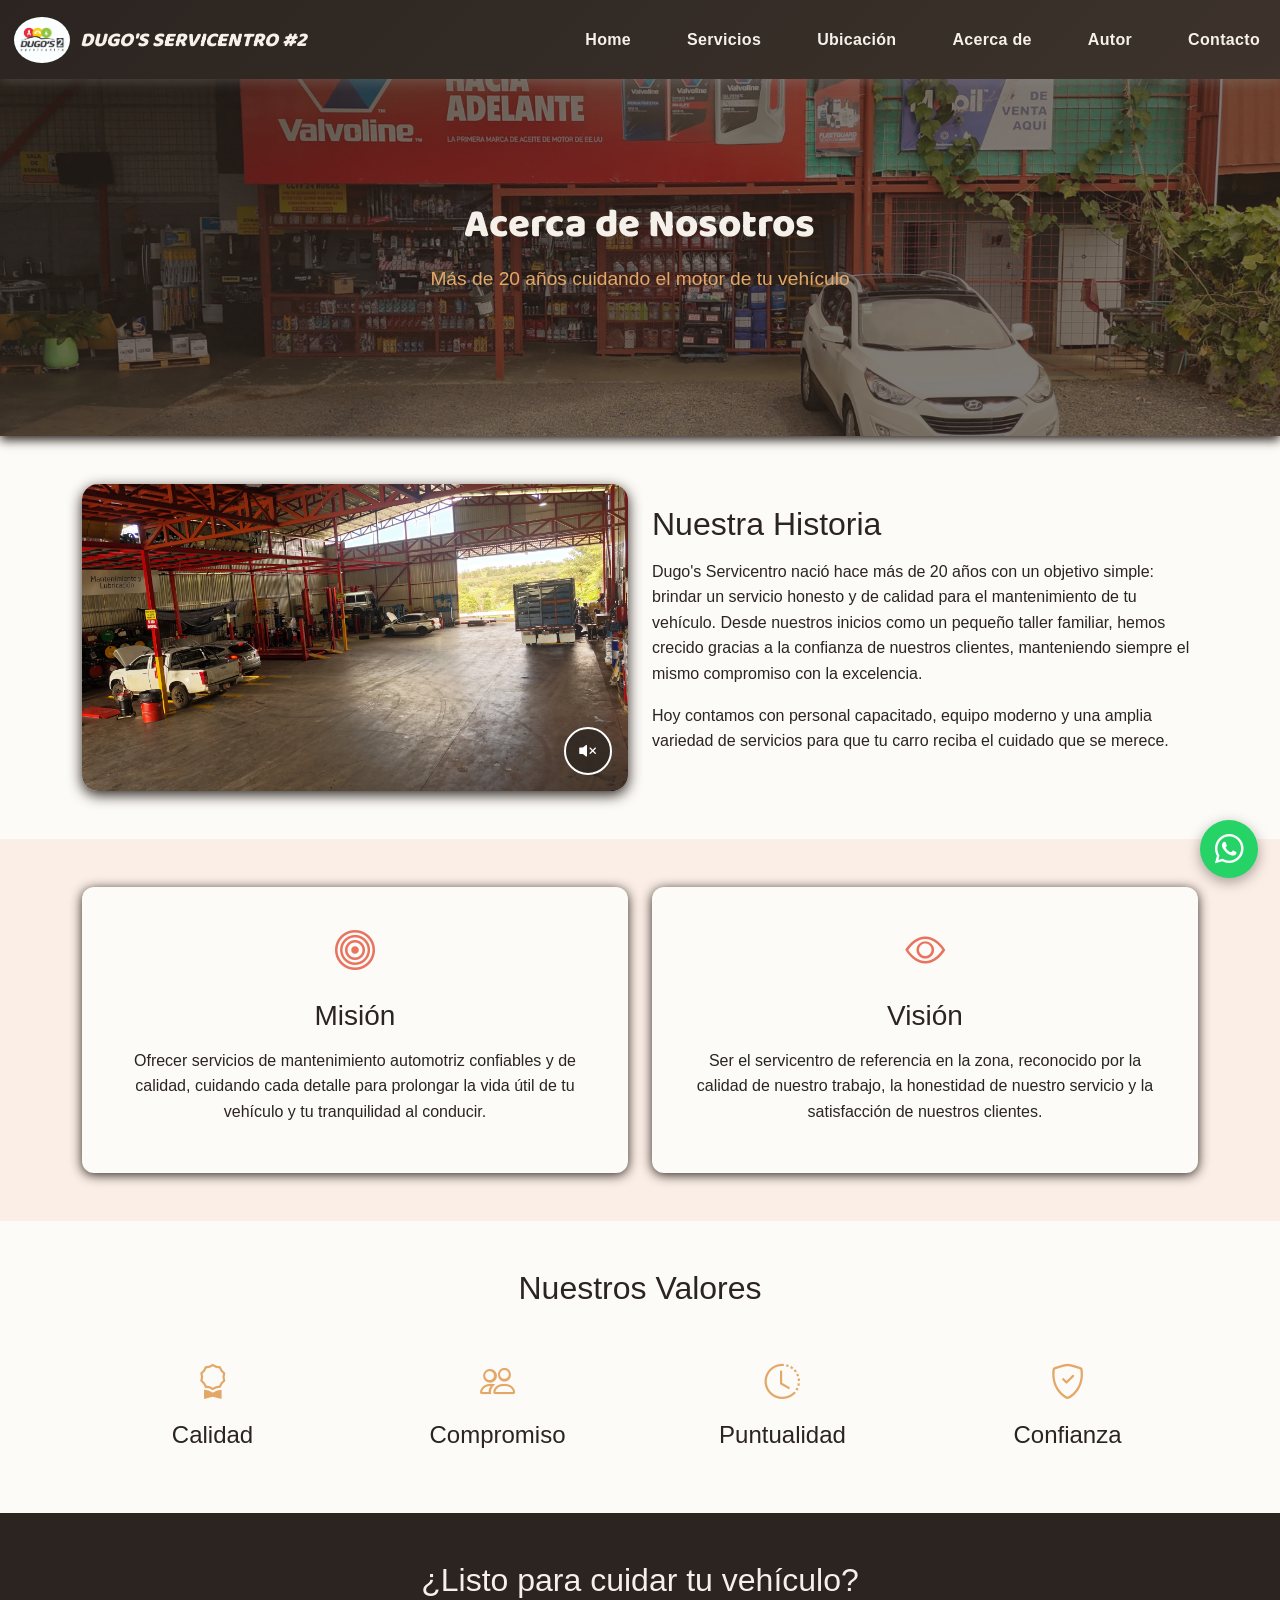
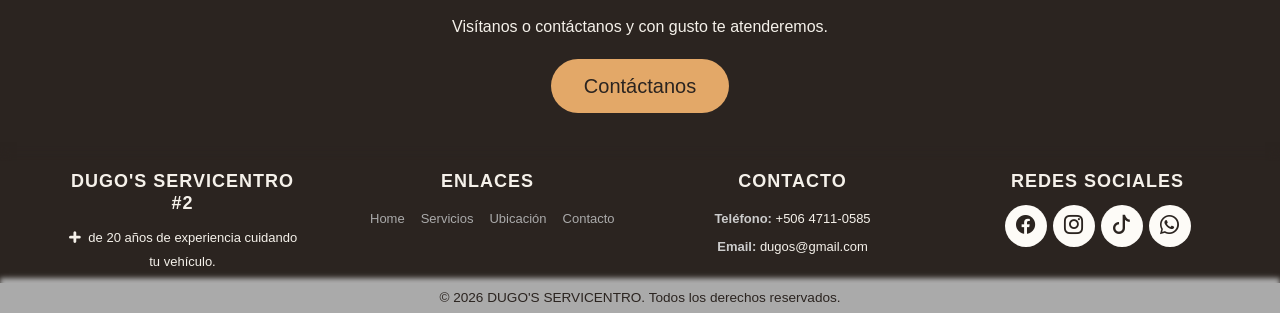
==== commit 78d47e10: "Corregir contraste del footer en movil y completar nombre del negocio - Forzar color de texto claro " ====
--- a/acerca.html
+++ b/acerca.html
@@ -166,7 +166,7 @@
         <div class="footer-top">
             <div class="footer-content">
                 <div class="footer-column">
-                    <h3>DUGO'S SERVICENTRO</h3>
+                    <h3>DUGO'S SERVICENTRO #2</h3>
                     <p><i class="bi bi-plus-lg"></i> de 20 años de experiencia cuidando tu
                         vehículo.</p>
 
--- a/css/home.css
+++ b/css/home.css
@@ -602,6 +602,7 @@
 
 
 .footer-column p {
+    color: var(--text-footer);
     font-size: 13px;
     line-height: 1.8;
     margin-bottom: 3px;
@@ -646,6 +647,7 @@
 .footer-bottom {
     font-size: 0.85rem;
     background-color: #aaa;
+    color: var(--text-body);
     box-shadow: 0 -5px 5px #aaa;
 
 }
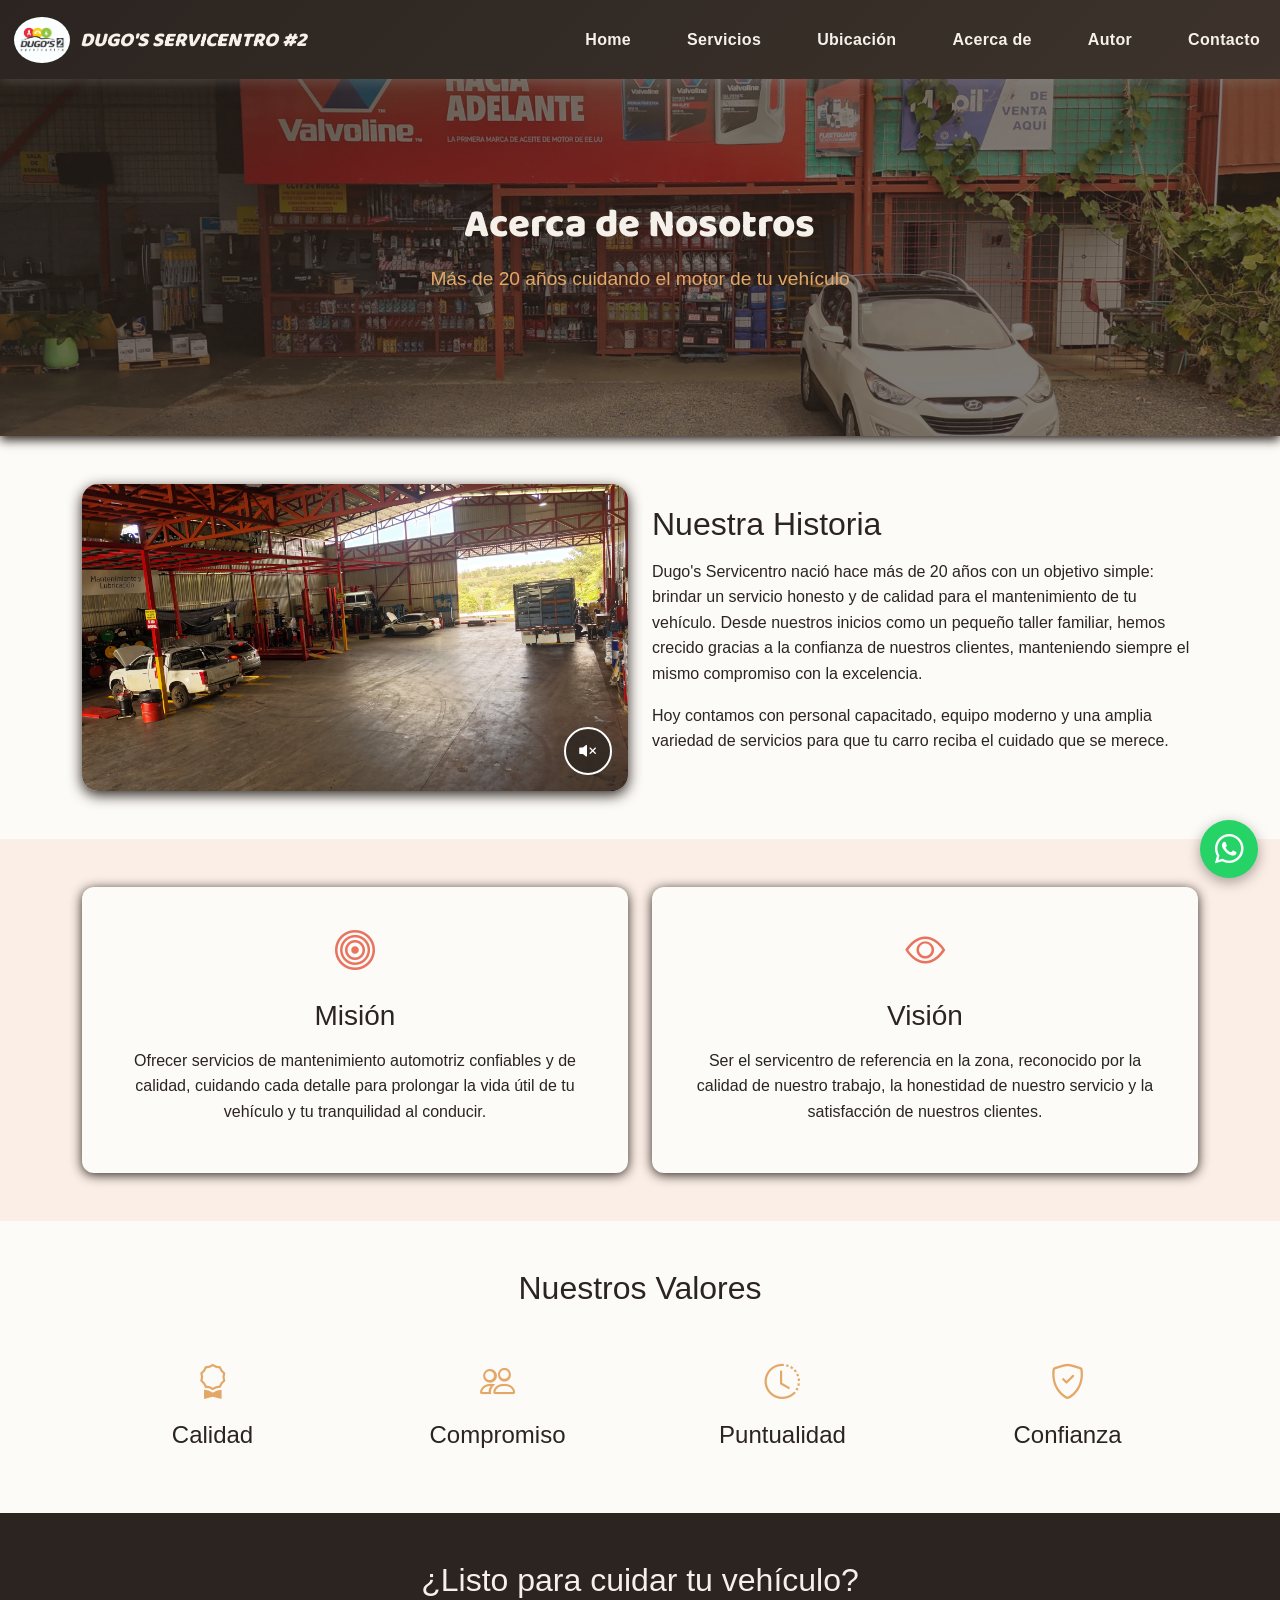
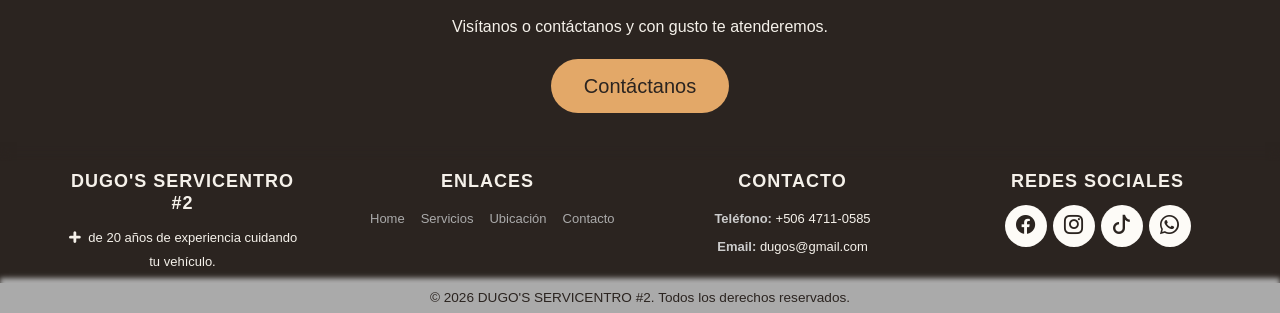
==== commit c2fa2bc9: "Agregar #2 tambien en el texto de copyright del footer" ====
--- a/acerca.html
+++ b/acerca.html
@@ -13,7 +13,7 @@
     <!--CSS BOOSTRAP-->
     <link href="https://cdn.jsdelivr.net/npm/bootstrap@5.3.8/dist/css/bootstrap.min.css" rel="stylesheet"
         integrity="sha384-sRIl4kxILFvY47J16cr9ZwB07vP4J8+LH7qKQnuqkuIAvNWLzeN8tE5YBujZqJLB" crossorigin="anonymous">
-    <link rel="stylesheet" href="css/home.css">
+    <link rel="stylesheet" href="css/home.css?v=2">
     <!-- Icon Font Stylesheet -->
     <link href="https://cdnjs.cloudflare.com/ajax/libs/font-awesome/5.10.0/css/all.min.css" rel="stylesheet">
     <link rel="stylesheet" href="https://cdn.jsdelivr.net/npm/bootstrap-icons@1.11.3/font/bootstrap-icons.min.css">
@@ -201,7 +201,7 @@
             </div>
         </div>
         <div class="footer-bottom text-center py-1">
-            &copy; <span id="anioActual"></span> DUGO'S SERVICENTRO. Todos los derechos reservados.
+            &copy; <span id="anioActual"></span> DUGO'S SERVICENTRO #2. Todos los derechos reservados.
         </div>
     </footer>
     <!-- FIN footer -->
